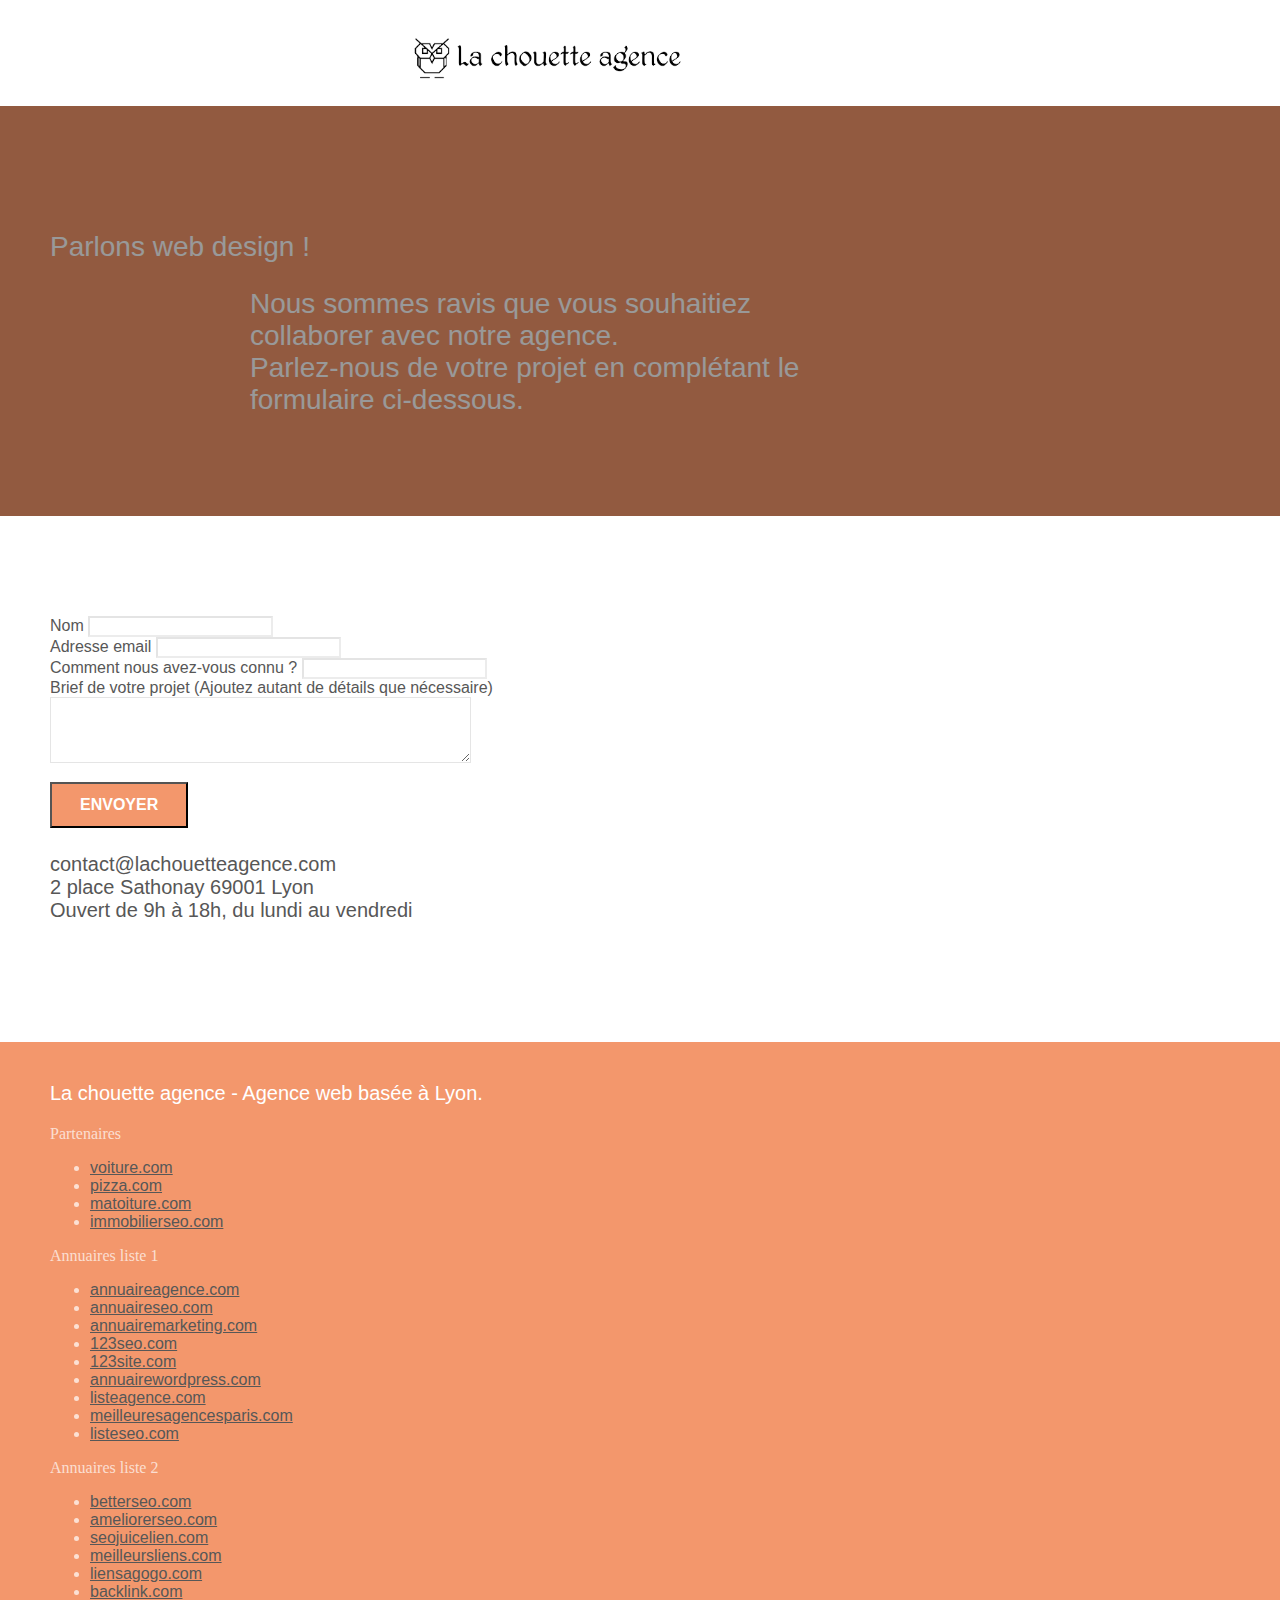
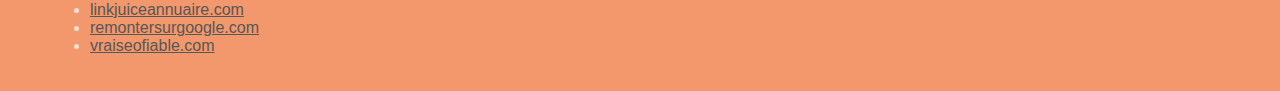
==== page2.html @ bd1cc75d "images portfolio adaptées responsive" ====
<!doctype html>
<html lang="fr">
<head>
    <meta charset="utf-8">
    <meta name="keywords" content="seo, google, site web, site internet, agence design paris, agence design">
    <meta name="description" content="La chouette agence est une agence de web design qui aide les entreprises à devenir attractives et visibles sur Internet">
    <meta name="viewport" content="width=device-width, initial-scale=1.0, viewport-fit=cover">
    <link rel="shortcut icon" type="image/png" href="favicon.jpg">
    
	<link rel="stylesheet" type="text/css" href="./css/bootstrap.min.css">
	<link rel="stylesheet" type="text/css" href="style.css">
	<link rel="stylesheet" type="text/css" href="./css/font-awesome.min.css">
	<link rel="stylesheet" type="text/css" href="./css/et-line.min.css">
	
    
	<script src="./js/jquery-2.1.0.min.js"></script>
	<script src="./js/bootstrap.min.js"></script>
	<script src="./js/blocs.min.js"></script>
	<script src="./js/jqBootstrapValidation.js"></script>
	<script src="./js/formHandler.js" async></script>
    <title>Contactez nous !</title>

    
<!-- Analytics -->
 
<!-- Analytics END -->
    
</head>
<body>

<!-- Header -->
<div class="bloc bgc-white l-bloc " id="bloc-0">
	<div class="container bloc-sm">
		<nav class="navbar-row">
			<div class="navbar-header">
				<a class="navbar-brand" href="index.html"><img src="img/la-chouette-agence.webp" alt="logo de l'agence representant une chouette dessinée de maniere minimaliste suivi du nom de l'agence" height="40" /></a>
			</div>
		</nav>
	</div>
</div>

<!-- Banière -->
<div class="bloc bg-dots-bg bg-repeat bgc-atomic-tangerine d-bloc bloc-bg-texture texture-paper" id="bloc-6">
	<div class="container bloc-lg">
		<div class="row">
			<div class="col-sm-12">
				<h1 class="text-center hero-bloc-text tc-white">
					Parlons web design !
				</h1>
				<p class="text-center mg-lg tc-white tight-width-whitespace">
					Nous sommes ravis que vous souhaitiez collaborer avec notre agence.<br>
					Parlez-nous de votre projet en complétant le formulaire ci-dessous.
				</p>
			</div>
		</div>
	</div>
</div>

<!-- Form -->
<div class="bloc bgc-white l-bloc" id="bloc-7">
	<div class="container bloc-lg">
		<div class="row">
			<div class="col-sm-6">
				<form novalidate success-msg="Your message has been sent." fail-msg="Sorry it seems that our mail server is not responding, Sorry for the inconvenience!">
					<div class="form-group">
						<label>
							Nom
						</label>
						<input id="name" class="form-control" required />
					</div>
					<div class="form-group">
						<label>
							Adresse email
						</label>
						<input id="email" class="form-control" type="email" required />
					</div>
					<div class="form-group">
						<label>
							Comment nous avez-vous connu ?
						</label>
						<input class="form-control" type="email" required id="input_504" />
					</div>
					<div class="form-group">
						<label>
							Brief de votre projet (Ajoutez autant de détails que nécessaire)<br>
						</label><textarea id="message" class="form-control" rows="4" cols="50" required></textarea>
					</div> 
					<button class="bloc-button btn btn-lg btn-block cta-hero btn-atomic-tangerine" type="submit">
						Envoyer
					</button>
				</form>
			</div>
			<div class="col-sm-6">
				<p>
					contact@lachouetteagence.com<br>2 place Sathonay 69001 Lyon<br>Ouvert de 9h à 18h, du lundi au vendredi<br>
				</p>
			</div>
		</div>
	</div>
</div>

<!-- Footer -->

<div class="bloc bgc-atomic-tangerine d-bloc" id="bloc-8">
	<div class="container bloc-sm">
		<div class="row">
			<div class="col-sm-12">
				<p class="text-center white">
					La chouette agence - Agence web basée à Lyon.<br>
				</p>
				<div class="row row-no-gutters social">
					<div class="col-sm-3">
						<div class="text-center">
							<a class="social" href="index.html"><span class="fa fa-twitter icon-md"></span></a>
						</div>
					</div>
					<div class="col-sm-3">
						<div class="text-center">
							<a class="social" href="index.html"><span class="fa fa-facebook icon-md"></span></a>
						</div>
					</div>
					<div class="col-sm-3">
						<div class="text-center">
							<a class="social" href="index.html"><span class="fa fa-dribbble icon-md"></span></a>
						</div>
					</div>
					<div class="col-sm-3">
						<div class="text-center">
							<a class="social" href="index.html"><span class="fa fa-instagram icon-md"></span></a>
						</div>
					</div>
					<div class="col-sm-3">
						<div class="text-center">
							<a class="social" href="index.html"><span class="fa fa-youtube icon-md"></span></a>
						</div>
					</div>
					<div class="col-sm-3">
						<div class="text-center">
							<a class="social" href="index.html"><span class="fa fa-linkedin icon-md"></span></a>
						</div>
					</div>
					<div class="col-sm-3">
						<div class="text-center">
							<a class="social" href="index.html"><span class="fa fa-pinterest icon-md"></span></a>
						</div>
					</div>
					<div class="col-sm-3">
						<div class="text-center">
							<a class="social" href="index.html"><span class="fa fa-reddit icon-md"></span></a>
						</div>
					</div>
				</div>
				<div class="row">
					<div class="col-sm-4">
						Partenaires
							<ul>
								<li><a href="voiture.com">voiture.com</a></li>
								<li><a href="pizza.com">pizza.com</a></li>
								<li><a href="matoiture.com">matoiture.com</a></li>
								<li><a href="immobilierseo.com">immobilierseo.com</a></li>
							</ul>		
					</div>
					<div class="col-sm-4">
						Annuaires liste 1
						<ul>
							<li><a href="annuaireagence.com">annuaireagence.com</a></li>
							<li><a href="annuaireseo.com">annuaireseo.com</a></li>
							<li><a href="annuairemarketing.com">annuairemarketing.com</a></li>
							<li><a href="123seoture.com">123seo.com</a></li>
							<li><a href="123site.com">123site.com</a></li>
							<li><a href="annuairewordpress.com">annuairewordpress.com</a></li>
							<li><a href="listeagence.com">listeagence.com</a></li>
							<li><a href="meilleuresagencesparis.com">meilleuresagencesparis.com</a></li>
							<li><a href="listeseo.com">listeseo.com</a></li>
						</ul>
					</div>
					<div class="col-sm-4">
						Annuaires liste 2
						<ul>
							<li><a href="betterseo.com">betterseo.com</a></li>
							<li><a href="ameliorerseo.com">ameliorerseo.com</a></li>
							<li><a href="seojuicelien.com">seojuicelien.com</a></li>
							<li><a href="meilleursliens.com">meilleursliens.com</a></li>
							<li><a href="liensagogo.com">liensagogo.com</a></li>
							<li><a href="backlink.com">backlink.com</a></li>
							<li><a href="linkjuiceannuaire.com">linkjuiceannuaire.com</a></li>
							<li><a href="remontersurgoogle.com">remontersurgoogle.com</a></li>
							<li><a href="vraiseofiable.com">vraiseofiable.com</a></li>
						</ul>
					</div>
				</div>
			</div>
		</div>
	</div>
</div>

</body>
</html>
---- style.css ----
body {
    margin: 0;
    padding: 0;
    background: #FFF;
    overflow-x: hidden;
    -webkit-font-smoothing: antialiased;
    -moz-osx-font-smoothing: grayscale;
}

a,
button {
    transition: all .3s ease-in-out;
    outline: none!important;
}

a:hover {
    text-decoration: none;
    cursor: pointer;
}

#page-loading-blocs-notifaction {
    position: fixed;
    top: 0;
    bottom: 0;
    width: 100%;
    z-index: 100000;
    background: #FFFFFF url("img/pageload-spinner.gif") no-repeat center center;
}

.bloc {
    width: 100%;
    clear: both;
    background: 50% 50% no-repeat;
    padding: 0 50px;
    -webkit-background-size: cover;
    -moz-background-size: cover;
    -o-background-size: cover;
    background-size: cover;
    position: relative;
}

.bloc .container {
    padding-left: 0;
    padding-right: 0;
}

.bloc-lg {
    padding: 100px 50px;
}

.bloc-md {
    padding: 50px;
}

.bloc-sm {
    padding: 20px 50px;
}

.bg-center,
.bg-l-edge,
.bg-r-edge,
.bg-t-edge,
.bg-b-edge,
.bg-tl-edge,
.bg-bl-edge,
.bg-tr-edge,
.bg-br-edge,
.bg-repeat {
    -webkit-background-size: auto!important;
    -moz-background-size: auto!important;
    -o-background-size: auto!important;
    background-size: auto!important;
}

.bg-repeat {
    background: repeat;
}

.bg-t-edge {
    background: top no-repeat;
}

.bloc-bg-texture::before {
    content: "";
    background-size: 2px 2px;
    position: absolute;
    top: 0;
    bottom: 0;
    left: 0;
    right: 0;
}

.texture-paper::before {
    background: black;
    opacity: 40%;
    background-size: 280px 280px;
}

.b-parallax {
    background-attachment: fixed;
}

.d-bloc {
    color: rgba(255, 255, 255, .7);
}

.d-bloc button:hover {
    color: rgba(255, 255, 255, .9);
}

.d-bloc .icon-round,
.d-bloc .icon-square,
.d-bloc .icon-rounded,
.d-bloc .icon-semi-rounded-a,
.d-bloc .icon-semi-rounded-b {
    border-color: rgba(255, 255, 255, .9);
}

.d-bloc .divider-h span {
    border-color: rgba(255, 255, 255, .2);
}

.d-bloc .a-btn,
.d-bloc .navbar a,
.d-bloc .navbar-brand,
.d-bloc a .icon-sm,
.d-bloc a .icon-md,
.d-bloc a .icon-lg,
.d-bloc a .icon-xl,
.d-bloc h1 a,
.d-bloc h2 a,
.d-bloc h3 a,
.d-bloc h4 a,
.d-bloc h5 a,
.d-bloc h6 a,
.d-bloc p a {
    color: rgba(255, 255, 255, .6);
}

.d-bloc .a-btn:hover,
.d-bloc .navbar a:hover,
.d-bloc .navbar-brand:hover,
.d-bloc a:hover .icon-sm,
.d-bloc a:hover .icon-md,
.d-bloc a:hover .icon-lg,
.d-bloc a:hover .icon-xl,
.d-bloc h1 a:hover,
.d-bloc h2 a:hover,
.d-bloc h3 a:hover,
.d-bloc h4 a:hover,
.d-bloc h5 a:hover,
.d-bloc h6 a:hover,
.d-bloc p a:hover {
    color: rgba(255, 255, 255, 1);
}

.d-bloc .navbar-toggle .icon-bar {
    background: rgba(255, 255, 255, 1);
}

.d-bloc .btn-wire,
.d-bloc .btn-wire:hover {
    color: rgba(255, 255, 255, 1);
    border-color: rgba(255, 255, 255, 1);
}

.d-bloc .panel {
    color: rgba(0, 0, 0, .5);
}

.d-bloc .panel button:hover {
    color: rgba(0, 0, 0, .7);
}

.d-bloc .panel icon {
    border-color: rgba(0, 0, 0, .7);
}

.d-bloc .panel .divider-h span {
    border-color: rgba(0, 0, 0, .1);
}

.d-bloc .panel .a-btn {
    color: rgba(0, 0, 0, .6);
}

.d-bloc .panel .a-btn:hover {
    color: rgba(0, 0, 0, 1);
}

.d-bloc .panel .btn-wire,
.d-bloc .panel .btn-wire:hover {
    color: rgba(0, 0, 0, .7);
    border-color: rgba(0, 0, 0, .3);
}

.d-bloc .panel,
.l-bloc {
    color: rgba(0, 0, 0, .5);
}

.d-bloc .panel button:hover,
.l-bloc button:hover {
    color: rgba(0, 0, 0, .7);
}

.l-bloc .icon-round,
.l-bloc .icon-square,
.l-bloc .icon-rounded,
.l-bloc .icon-semi-rounded-a,
.l-bloc .icon-semi-rounded-b {
    border-color: rgba(0, 0, 0, .7);
}

.d-bloc .panel .divider-h span,
.l-bloc .divider-h span {
    border-color: rgba(0, 0, 0, .1);
}

.d-bloc .panel .a-btn,
.l-bloc .a-btn,
.l-bloc .navbar a,
.l-bloc .navbar-brand,
.l-bloc a .icon-sm,
.l-bloc a .icon-md,
.l-bloc a .icon-lg,
.l-bloc a .icon-xl,
.l-bloc h1 a,
.l-bloc h2 a,
.l-bloc h3 a,
.l-bloc h4 a,
.l-bloc h5 a,
.l-bloc h6 a,
.l-bloc p a {
    color: rgba(0, 0, 0, .6);
}

.d-bloc .panel .a-btn:hover,
.l-bloc .a-btn:hover,
.l-bloc .navbar a:hover,
.l-bloc .navbar-brand:hover,
.l-bloc a:hover .icon-sm,
.l-bloc a:hover .icon-md,
.l-bloc a:hover .icon-lg,
.l-bloc a:hover .icon-xl,
.l-bloc h1 a:hover,
.l-bloc h2 a:hover,
.l-bloc h3 a:hover,
.l-bloc h4 a:hover,
.l-bloc h5 a:hover,
.l-bloc h6 a:hover,
.l-bloc p a:hover {
    color: rgba(0, 0, 0, 1);
}

.l-bloc .navbar-toggle .icon-bar {
    color: rgba(0, 0, 0, .6);
}

.d-bloc .panel .btn-wire,
.d-bloc .panel .btn-wire:hover,
.l-bloc .btn-wire,
.l-bloc .btn-wire:hover {
    color: rgba(0, 0, 0, .7);
    border-color: rgba(0, 0, 0, .3);
}

.voffset {
    margin-top: 30px;
}

.voffset-lg {
    margin: 40px 20px 20px 20px;
    
}

.row-no-gutters {
    margin-right: 0;
    margin-left: 0;
}

.row.row-no-gutters > [class^="col-"],
.row.row-no-gutters > [class*=" col-"] {
    padding-right: 0;
    padding-left: 0;
}

#bloc-1-hero h1 {
    font-size: 32px;
}

.navbar {
    margin-bottom: 0;
    z-index: 1;
}

.navbar-brand {
    display: flex;
    justify-content: space-around;
    height: auto;
    padding: 3px 15px;
    font-size: 25px;
    font-weight: normal;
    font-weight: 600;
    line-height: 44px;
}
.navbar-brand img {
    height: 50px;
    max-height: 500px;
    margin: 10px 5px 0 0;
    display: inline;
    transition: all 0.2s ease-in-out;
}
.navbar-brand img:hover {
    transform: scale(1.01);
}
.navbar-brand img[src$=svg] {
    min-width: 100px;
}

.nav-center .navbar-brand img {
    margin: 0;
}

.navbar .nav {
    padding-top: 2px;
    margin-right: -16px;
    float: right;
    z-index: 1;
}

.nav > li {
    float: left;
    margin-top: 4px;
    font-size: 16px;
}

.navbar-nav .open .dropdown-menu > li > a {
    text-align: inherit;
}

.nav > li a:hover,
.nav > li a:focus {
    background: transparent;
}

.navbar-toggle {
    margin: 10px 10px 0 0;
    border: 0px;
}

.navbar-toggle:hover {
    background: transparent!important;
}

.navbar-toggle .icon-bar {
    background-color: rgba(0, 0, 0, .5);
    width: 26px;
}

.nav-invert .navbar .nav {
    float: left;
}

.nav-invert .navbar-header,
.nav-invert .navbar-brand {
    float: right;
    position: relative;
    z-index: 2;
}

@media (min-width: 768px) {
    .site-navigation {
        position: absolute;
        top: 50%;
        right: 20px;
        transform: translate(0, -50%);
        -webkit-transform: translateY(-50%);
    }
    .nav > li .dropdown-menu a,
    .nav > li .dropdown-menu a:hover {
        color: #484848;
    }
    .nav-invert .site-navigation {
        left: 0;
        right: 0;
    }
    .nav-center {
        text-align: center;
    }
    .nav-center .navbar-header {
        width: 100%;
    }
    .nav-center .navbar-header,
    .nav-center .navbar-brand,
    .nav-center .nav > li {
        float: none;
        display: inline-block;
    }
    .nav-center .site-navigation {
        position: relative;
        width: 100%;
        right: 0;
        margin-right: 0px;
        margin-top: 20px;
    }
    .nav-center.mini-nav .navbar-toggle {
        float: none;
        margin: 10px auto 0;
    }
}

.nav > li > .dropdown a {
    background: none!important;
    display: block;
    padding: 14px 15px;
}

nav .caret {
    margin: 0 5px;
}

.dropdown-menu .dropdown-menu {
    top: -8px;
    left: 100%;
}

.dropdown-menu .dropmenu-flow-right {
    top: 100%;
    left: 0;
    margin-left: -1px;
    border-top-left-radius: 0;
    border-top-right-radius: 0;
}

.dropdown-menu .dropdown span {
    border: 4px solid black;
    border-top-color: transparent;
    border-right-color: transparent;
    border-bottom-color: transparent;
    margin: 6px -5px 0 0!important;
    float: right;
}

.mg-md {
    margin-top: 10px;
    margin-bottom: 20px;
}

.mg-lg {
    margin-top: 10px;
    margin-bottom: 40px;
}

.btn {
    margin: 0 5px 5px 0;
    
}

.btn.pull-right {
    margin: 0 0 5px 5px;
}

.btn-d,
.btn-d:hover,
.btn-d:focus {
    color: #FFF;
    background: rgba(0, 0, 0, .3);
}

button {
    outline: none!important;
}

.btn-rd {
    border-radius: 40px;
}

.btn-clean {
    border: 1px solid rgba(0, 0, 0, .08);
    border-bottom-color: rgba(0, 0, 0, .1);
    text-shadow: 0 1px 0 rgba(0, 0, 1, .1);
    box-shadow: 0 1px 3px rgba(0, 0, 1, .25), inset 0 1px 0 0 rgba(255, 255, 255, .15);
}

.icon-md {
    font-size: 30px!important;
}

.icon-lg {
    font-size: 60px!important;
}

.sm-shadow {
    text-shadow: 0 1px 2px rgba(0, 0, 0, .3);
}

.panel-sq,
.panel-sq .panel-heading,
.panel-sq .panel-footer {
    border-radius: 0;
}

.panel-rd {
    border-radius: 30px;
}

.panel-rd .panel-heading {
    border-radius: 29px 29px 0 0;
}

.panel-rd .panel-footer {
    border-radius: 0 0 29px 29px;
}

.form-control {
    border-color: rgba(0, 0, 0, .1);
    box-shadow: none;
}

.scrollToTop {
    width: 40px;
    height: 40px;
    position: fixed;
    bottom: 20px;
    right: 20px;
    opacity: 0;
    z-index: 500;
    transition: all .3s ease-in-out;
}

.scrollToTop span {
    margin-top: 6px;
}

.showScrollTop {
    font-size: 14px;
    opacity: 1;
}

a[data-lightbox] {
    position: relative;
    display: block;
    text-align: center;
}

a[data-lightbox]:hover::before {
    content: "+";
    font-family: "HelveticaNeue-Light", "Helvetica Neue Light", "Helvetica Neue", Helvetica, Arial;
    font-size: 32px;
    width: 50px;
    height: 50px;
    margin-left: -25px;
    border-radius: 50%;
    background: rgba(0, 0, 0, .6);
    color: #FFF;
    font-weight: 100;
    z-index: 1;
    position: absolute;
    top: 50%;
    transform: translateY(-50%);
    -webkit-transform: translateY(-50%);
}

a[data-lightbox]:hover img {
    opacity: 0.6;
    -webkit-animation-fill-mode: none;
    animation-fill-mode: none;
}

#lightbox-modal {
    display: flex;
    align-items: center;
}

#lightbox-modal .modal-dialog {
    width: 90%;
    max-width: 900px;
    margin: 0 auto 0;
}

#lightbox-modal .modal-dialog img {
    max-height: 90vh;
    margin: 0 auto;
}

.lightbox-caption {
    padding: 20px;
    color: #FFF;
    background: rgba(0, 0, 0, .5);
    position: absolute;
    left: 15px;
    right: 15px;
    bottom: 5px;
}

.close-lightbox {
    color: #FFF;
    font-size: 30px;
    position: absolute;
    top: 20px;
    right: 20px;
    z-index: 20;
    background: rgba(0, 0, 0, .5);
    border: none;
    line-height: 30px;
    padding: 0 9px 5px;
    opacity: 0.3;
}

.close-lightbox:hover,
.next-lightbox:hover,
.prev-lightbox:hover {
    opacity: 1.0;
    color: #FFF;
}

.next-lightbox,
.prev-lightbox {
    font-size: 20px;
    color: rgba(255, 255, 255, .9);
    background: rgba(0, 0, 0, .5);
    transition: all .2s ease-in-out;
    position: absolute;
    top: 45%;
    z-index: 1;
    opacity: 0.4;
}

.next-lightbox {
    padding: 6px 8px 1px 13px;
    right: 25px;
}

.prev-lightbox {
    padding: 6px 13px 1px 10px;
    left: 25px;
}

.snapshot-lb .modal-body {
    padding-bottom: 45px;
}

.snapshot-lb .lightbox-caption {
    padding: 0;
    color: rgba(0, 0, 0, .5);
    background: none;
}

h1,
h2,
h3,
h4,
h5,
h6,
p,
label,
.btn,
a {
    font-family: "helvetica";
    font-weight: 400;
    color: #575757!important;
}

.container {
    max-width: 1000px;
}

.hero-bloc-text {
    font-size: 38px;
}

.hero-bloc-text-sub {
    font-size: 36px;
}

.statement-bloc-text {
    line-height: 26px;
    font-style: italic;
    font-size: 20px;
    text-align: center;
    font-weight: lighter;
    max-width: 520px;
    margin: auto auto auto auto;
}

p {
    font-size: 20px;
}

.tight-width-whitespace {
    max-width: 600px;
    margin: auto auto auto auto;
}

.h1 {
    font-size: 20px;
    font-family: "Open Sans";
}

.cta-hero {
    margin-top: 22px;
    color: #FFFFFF!important;
    text-transform: uppercase;
    padding: 12px 28px 12px 28px;
    font-size: 16px;
    font-weight: 700;
}

.social {
    display: flex;
    justify-content: space-between;
    max-width: 400px;
    margin: auto auto auto auto;
}

h2 {
    font-size: 22px;
    line-height: 1.4em;
}

h3 {
    font-size: 15px;
    text-transform: uppercase;
    font-weight: 700;
    color: #333333!important;
}

.med-width-whitespace {
    max-width: 800px;
    margin: auto auto auto auto;
    box-shadow: 0px 0px 0px #000000;
}

h1 {
    color: #333333!important;
}

h4 {
    color: #333333!important;
}

.icons {
    margin-bottom: 14px;
    margin-top: 24px;
}

.white {
    color: #FFFFFF!important;
}

.portfolio-thumb {
    margin-bottom: 24px;
}

.portfolio-row {
    margin-bottom: 44px;
    margin-top: 50px;
}

.avatar {
    box-shadow: 0px 4px 9px rgba(0, 0, 0, 0.3);
}

.black-background {
    background-color: rgba(165, 147, 99, 0.7);
    padding: 40px 40px 40px 40px;
}

.bold-link {
    font-weight: 900;
    text-decoration: underline!important;
}

.bgc-white {
    background-color: #FFFFFF;
}

.bgc-dark-slate-blue {
    background-color: #364577;
}

.bgc-atomic-tangerine {
    background-color: #F3976C;
}

.tc-white {
    color: white!important;
    font-size: 28px;
    margin-top: 25px;
}
.tc-black {
    color: black!important;
    font-size: 28px;
    margin-top: 25px;
}

.btn-atomic-tangerine {
    
    justify-content: space-around;
    margin-top: 15px;
    background: #F3976C;  
}
.btn-atomic-tangerine:hover { 
    background: linear-gradient(to left top, #f07339, #c27956, #ffd16e)!important; 
}
.ltc-white {
    color: #FFFFFF!important;
}
.ltc-white:hover {
    color: #cccccc!important;
}

.ltc-atomic-tangerine {
    color: #F3976C!important;
}

.ltc-atomic-tangerine:hover {
    color: #c27956!important;
}

.icon-dark-slate-blue {
    color: #364577!important;
    border-color: #364577!important;
}

.bg-h2-bg {
    background: rgb(255, 249, 245);
}

.bg-banniere {
    margin-top: 15px;
    background-image: url("img/la-chouette-agence-banniere.webp");
}

.bg-presentation {
    background-image: url("img/image-de-presentation.webp");
}

@media (max-width: 1024px) {
    .bloc {
        padding-left: 20px;
        padding-right: 20px;
    }
    .bloc.full-width-bloc,
    .bloc-tile-2.full-width-bloc .container,
    .bloc-tile-3.full-width-bloc .container,
    .bloc-tile-4.full-width-bloc .container {
        padding-left: 0;
        padding-right: 0;
    }
}

@media (max-width: 992px) and (min-width: 768px) {
    .navbar .nav {
        max-width: 80%
    }
    .nav-center.navbar .nav {
        max-width: 100%
    }
}

@media only screen and (min-width: 768px) and (max-width: 1024px) and (orientation: landscape) {
    .b-parallax {
        background-attachment: scroll;
    }
}

@media only screen and (min-width: 1024px) and (max-width: 1366px) and (-webkit-min-device-pixel-ratio: 1.5) {
    .b-parallax {
        background-attachment: scroll;
    }
}

@media (max-width: 991px) {
    .container {
        width: 100%;
    }
    .b-parallax {
        background-attachment: scroll;
    }
    .page-container,
    #hero-bloc {
        overflow-x: hidden;
        position: relative;
    }
    
    .bloc-group,
    .bloc-group .bloc {
        display: block;
        width: 100%;
    }
    .bloc-fill-screen .fill-bloc-top-edge,
    .bloc-fill-screen .fill-bloc-bottom-edge {
        padding: 0 20px;
    }
}

@media (max-width: 767px) {
    .page-container {
        overflow-x: hidden;
        position: relative;
    }
    h1,
    h2,
    h3,
    h4,
    h5,
    h6,
    p,
    #disqus_thread {
        padding-left: 10px!important;
        padding-right: 10px!important;
    }
    .b-parallax {
        background-attachment: scroll;
    }
    .navbar .nav {
        padding-top: 0;
        border-top: 1px solid rgba(0, 0, 0, .2);
        float: none!important;
    }
    .navbar.row {
        margin-left: 0;
        margin-right: 0;
    }
    .site-navigation {
        position: inherit;
        transform: none;
        -webkit-transform: none;
        -ms-transform: none;
    }
    .nav > li {
        margin-top: 0;
        border-bottom: 1px solid rgba(0, 0, 0, .1);
        background: rgba(0, 0, 0, .05);
        text-align: left;
        padding-left: 15px;
        width: 100%;
    }
    .nav > li:hover {
        background: rgba(0, 0, 0, .08);
    }
    .dropdown .dropdown a .caret {
        float: none;
        margin: 5px 0 0 10px!important;
        border: 4px solid black;
        border-bottom-color: transparent;
        border-right-color: transparent;
        border-left-color: transparent;
    }
    #hero-bloc .navbar .nav {
        background: rgba(0, 0, 0, .8);
    }
    #hero-bloc .navbar .nav a {
        color: rgba(255, 255, 255, .6);
    }
    .hero {
        padding: 50px 0;
    }
    .hero-nav {
        left: -1px;
        right: -1px;
    }
    .navbar-collapse {
        padding: 0;
        overflow-x: hidden;
        -webkit-box-shadow: none;
        box-shadow: none;
    }
    .navbar-brand img {
        max-height: 40px;
        width: auto;
    }
    .nav-invert .navbar-header {
        float: none;
        width: 100%;
    }
    .nav-invert .navbar-toggle {
        float: left;
        margin-left: 10px;
    }
    .bloc {
        padding-left: 0;
        padding-right: 0;
    }
    .bloc-xxl,
    .bloc-xl,
    .bloc-lg {
        padding: 40px 0;
    }
    .bloc-sm,
    .bloc-md {
        padding-left: 0;
        padding-right: 0;
    }
    .bloc-tile-2 .container,
    .bloc-tile-3 .container,
    .bloc-tile-4 .container,
    .bloc-fill-screen .fill-bloc-top-edge,
    .bloc-fill-screen .fill-bloc-bottom-edge {
        padding-left: 0;
        padding-right: 0;
    }
    .a-block {
        padding: 0 10px;
    }
    .btn-dwn {
        display: none;
    }
    .voffset {
        margin-top: 5px;
    }
    .voffset-md {
        margin-top: 20px;
    }
    .voffset-lg {
        margin-top: 30px;
    }
    form {
        padding: 5px;
    }
    .close-lightbox {
        display: inline-block;
    }
    .blocsapp-device-iphone5 {
        background-size: 216px 425px;
        padding-top: 60px;
        width: 216px;
        height: 425px;
    }
    .blocsapp-device-iphone5 img {
        width: 180px;
        height: 320px;
    }
}

@media (max-width: 400px) {
    .bloc {
        padding-left: 0;
        padding-right: 0;
    }
}

@media (max-width: 767px) {
    .bloc-mob-center-text {
        text-align: center;
    }
}
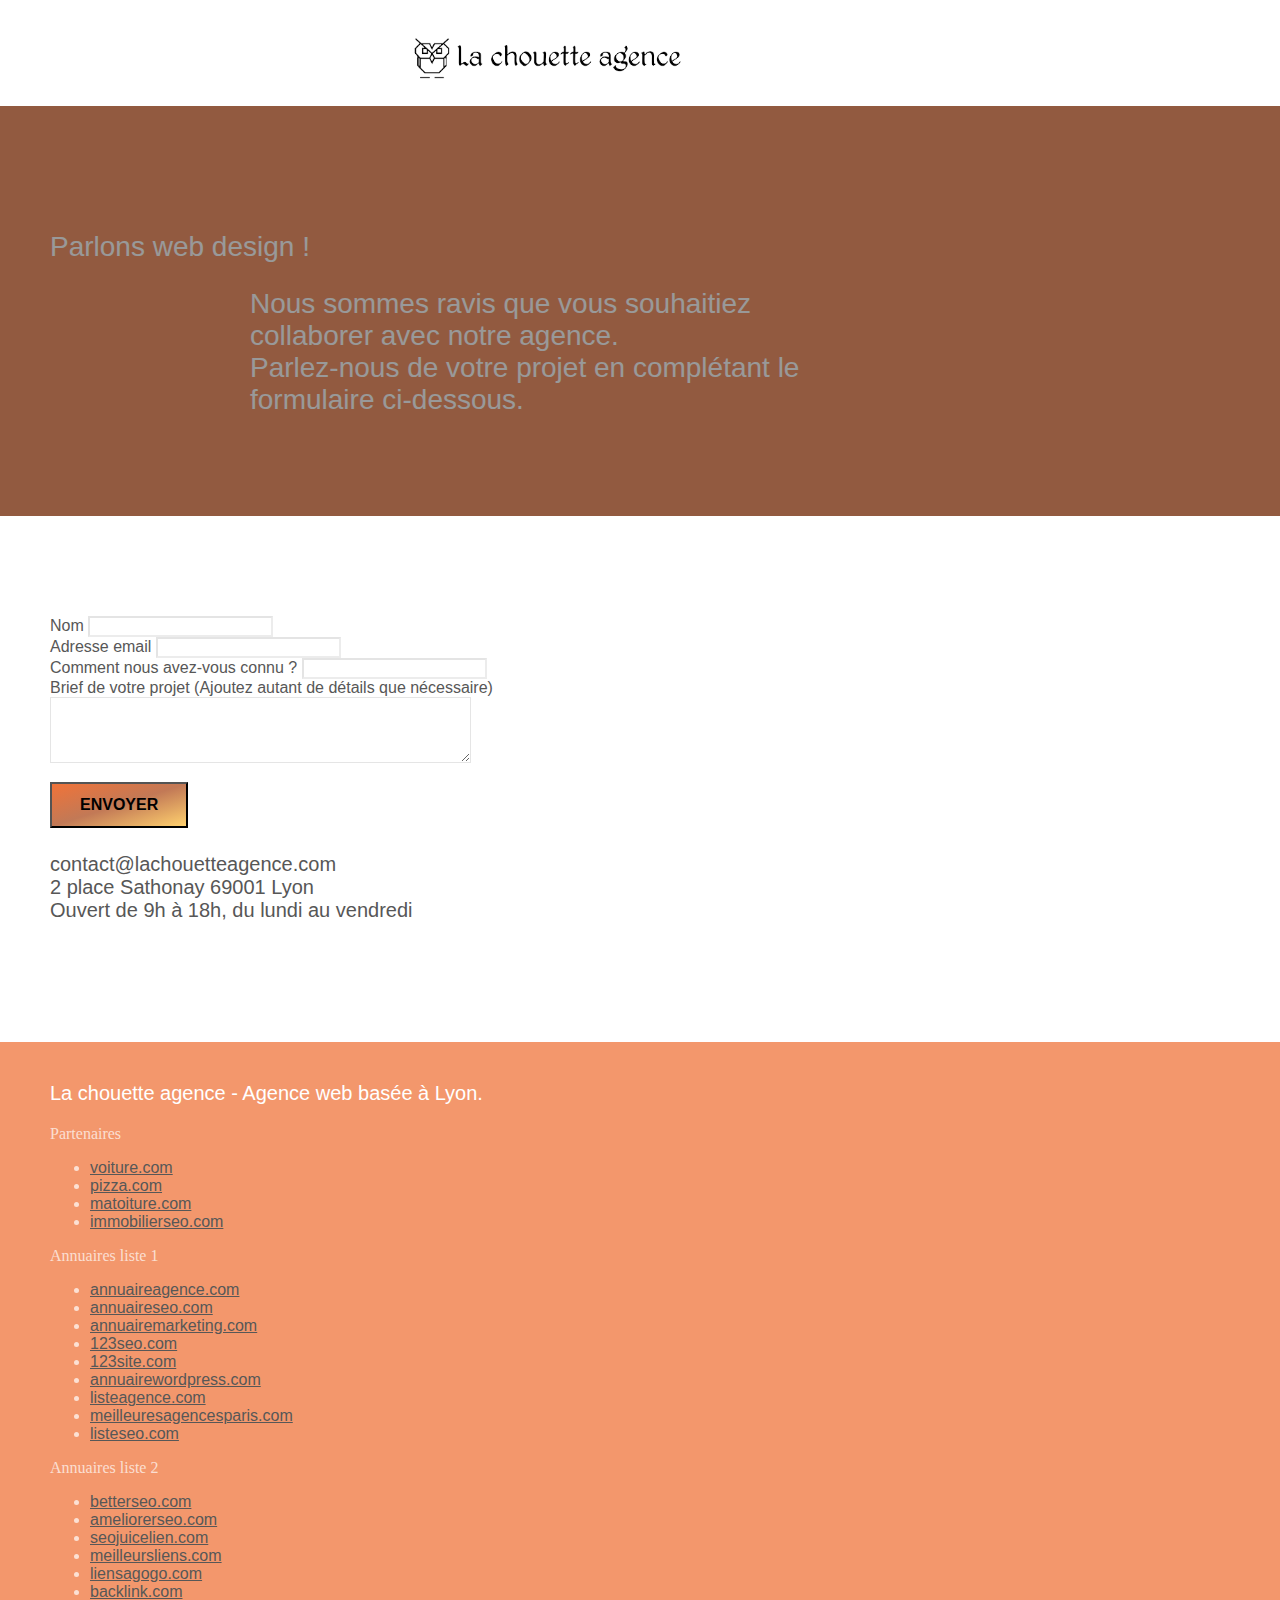
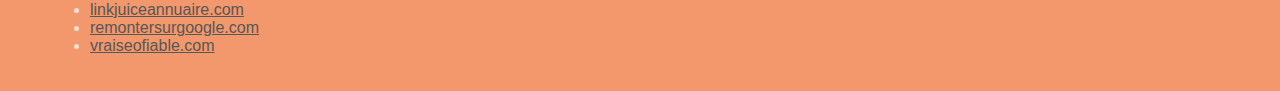
==== commit 1ba08b78: "delet javascript" ====
--- a/page2.html
+++ b/page2.html
@@ -12,18 +12,18 @@
 	<link rel="stylesheet" type="text/css" href="./css/font-awesome.min.css">
 	<link rel="stylesheet" type="text/css" href="./css/et-line.min.css">
 	
-    
-	<script src="./js/jquery-2.1.0.min.js"></script>
-	<script src="./js/bootstrap.min.js"></script>
-	<script src="./js/blocs.min.js"></script>
-	<script src="./js/jqBootstrapValidation.js"></script>
 	<script src="./js/formHandler.js" async></script>
     <title>Contactez nous !</title>
 
-    
-<!-- Analytics -->
- 
-<!-- Analytics END -->
+<!-- Global site tag (gtag.js) - Google Analytics -->
+<script async src="https://www.googletagmanager.com/gtag/js?id=G-0TVZT63EPT"></script>
+<script>
+	window.dataLayer = window.dataLayer || [];
+	function gtag(){dataLayer.push(arguments);}
+	gtag('js', new Date());
+
+	gtag('config', 'G-0TVZT63EPT');
+</script>
     
 </head>
 <body>
--- a/style.css
+++ b/style.css
@@ -700,7 +700,7 @@
 
 .cta-hero {
     margin-top: 22px;
-    color: #FFFFFF!important;
+    color: #000000!important;
     text-transform: uppercase;
     padding: 12px 28px 12px 28px;
     font-size: 16px;
@@ -796,13 +796,22 @@
 }
 
 .btn-atomic-tangerine {
-    
-    justify-content: space-around;
     margin-top: 15px;
-    background: #F3976C;  
+    background: linear-gradient(to left top, #ffd16e, #c27956, #f07339)!important;  
 }
 .btn-atomic-tangerine:hover { 
     background: linear-gradient(to left top, #f07339, #c27956, #ffd16e)!important; 
+}
+.btn-atomic-tangerine-2 {
+    
+    margin-top: 30px;
+    background: linear-gradient(to left top, #ffd16e, #c27956, #f07339)!important;  
+}
+@media (min-width:768px) {
+    .btn-atomic-tangerine-2 {
+        visibility: hidden;
+    }
+
 }
 .ltc-white {
     color: #FFFFFF!important;
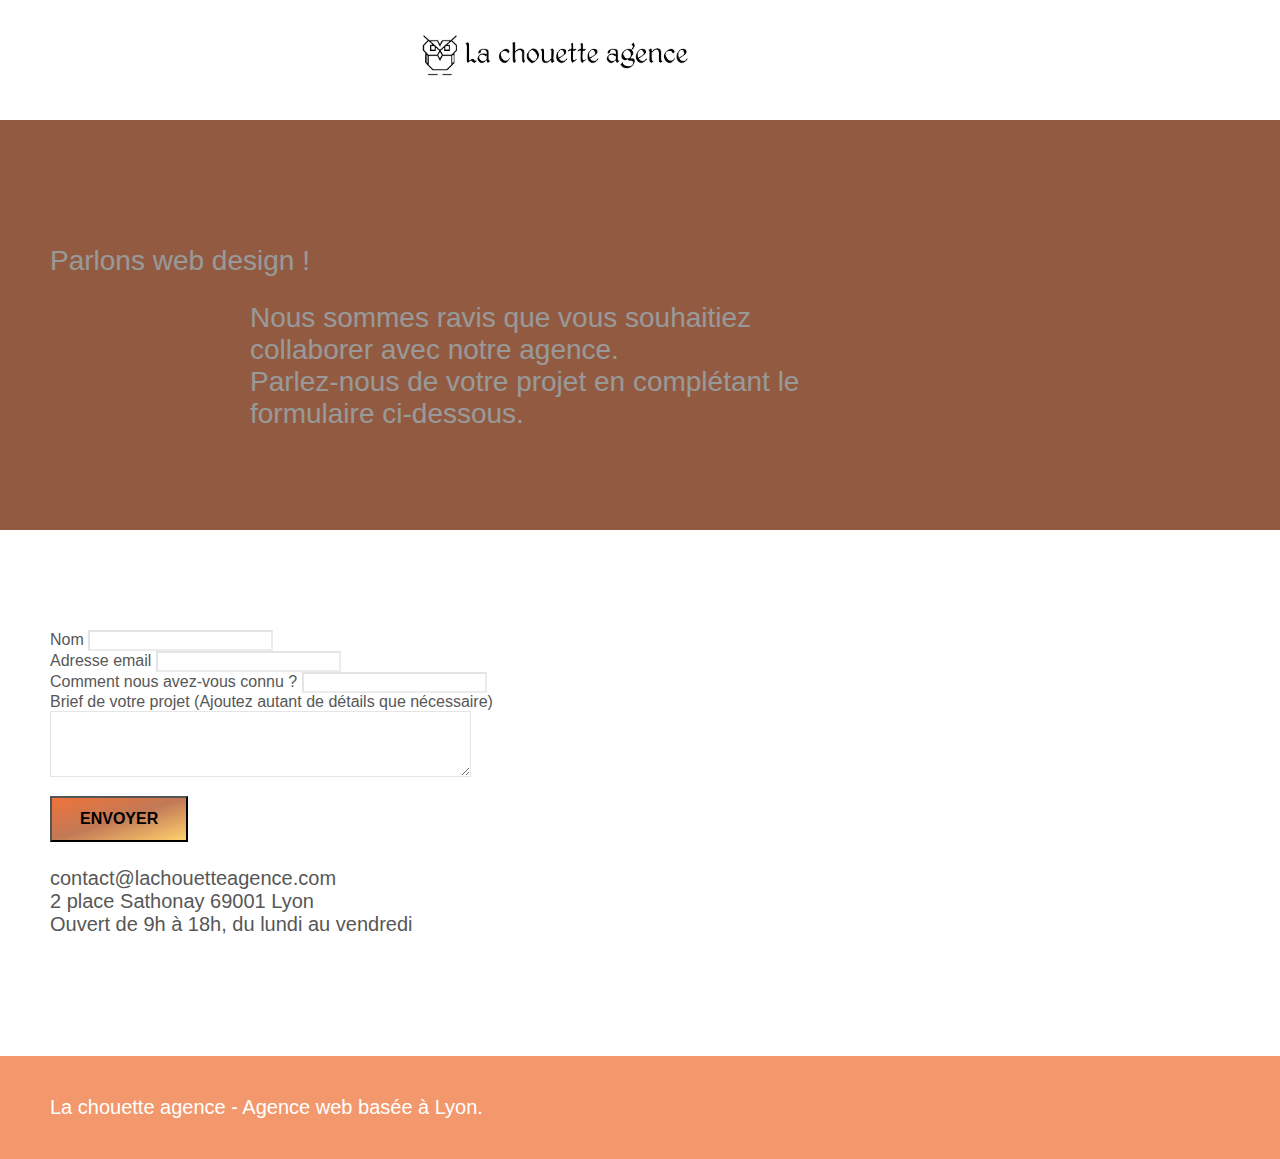
==== commit f27dfcfb: "index final v1" ====
--- a/page2.html
+++ b/page2.html
@@ -101,7 +101,7 @@
 
 <!-- Footer -->
 
-<div class="bloc bgc-atomic-tangerine d-bloc" id="bloc-8">
+<div class="bloc bgc-atomic-tangerine d-bloc">
 	<div class="container bloc-sm">
 		<div class="row">
 			<div class="col-sm-12">
@@ -111,84 +111,37 @@
 				<div class="row row-no-gutters social">
 					<div class="col-sm-3">
 						<div class="text-center">
-							<a class="social" href="index.html"><span class="fa fa-twitter icon-md"></span></a>
+							<a class="social" href="index.html" aria-label="Rejoignez-nous sur Twitter"><span class="fa fa-twitter icon-md"></span></a>
 						</div>
 					</div>
 					<div class="col-sm-3">
 						<div class="text-center">
-							<a class="social" href="index.html"><span class="fa fa-facebook icon-md"></span></a>
+							<a class="social" href="index.html" aria-label="Rejoignez-nous sur Facebook"><span class="fa fa-facebook icon-md"></span></a>
 						</div>
 					</div>
 					<div class="col-sm-3">
 						<div class="text-center">
-							<a class="social" href="index.html"><span class="fa fa-dribbble icon-md"></span></a>
+							<a class="social" href="index.html" aria-label="Rejoignez-nous sur Dribble"><span class="fa fa-dribbble icon-md"></span></a>
 						</div>
 					</div>
 					<div class="col-sm-3">
 						<div class="text-center">
-							<a class="social" href="index.html"><span class="fa fa-instagram icon-md"></span></a>
+							<a class="social" href="index.html" aria-label="Rejoignez-nous sur Instagram"><span class="fa fa-instagram icon-md"></span></a>
 						</div>
 					</div>
 					<div class="col-sm-3">
 						<div class="text-center">
-							<a class="social" href="index.html"><span class="fa fa-youtube icon-md"></span></a>
+							<a class="social" href="index.html" aria-label="Rejoignez-nous sur Youtube"><span class="fa fa-youtube icon-md"></span></a>
 						</div>
 					</div>
 					<div class="col-sm-3">
 						<div class="text-center">
-							<a class="social" href="index.html"><span class="fa fa-linkedin icon-md"></span></a>
+							<a class="social" href="index.html" aria-label="Rejoignez-nous sur LinkedIn"><span class="fa fa-linkedin icon-md"></span></a>
 						</div>
 					</div>
-					<div class="col-sm-3">
-						<div class="text-center">
-							<a class="social" href="index.html"><span class="fa fa-pinterest icon-md"></span></a>
-						</div>
-					</div>
-					<div class="col-sm-3">
-						<div class="text-center">
-							<a class="social" href="index.html"><span class="fa fa-reddit icon-md"></span></a>
-						</div>
-					</div>
+				
 				</div>
-				<div class="row">
-					<div class="col-sm-4">
-						Partenaires
-							<ul>
-								<li><a href="voiture.com">voiture.com</a></li>
-								<li><a href="pizza.com">pizza.com</a></li>
-								<li><a href="matoiture.com">matoiture.com</a></li>
-								<li><a href="immobilierseo.com">immobilierseo.com</a></li>
-							</ul>		
-					</div>
-					<div class="col-sm-4">
-						Annuaires liste 1
-						<ul>
-							<li><a href="annuaireagence.com">annuaireagence.com</a></li>
-							<li><a href="annuaireseo.com">annuaireseo.com</a></li>
-							<li><a href="annuairemarketing.com">annuairemarketing.com</a></li>
-							<li><a href="123seoture.com">123seo.com</a></li>
-							<li><a href="123site.com">123site.com</a></li>
-							<li><a href="annuairewordpress.com">annuairewordpress.com</a></li>
-							<li><a href="listeagence.com">listeagence.com</a></li>
-							<li><a href="meilleuresagencesparis.com">meilleuresagencesparis.com</a></li>
-							<li><a href="listeseo.com">listeseo.com</a></li>
-						</ul>
-					</div>
-					<div class="col-sm-4">
-						Annuaires liste 2
-						<ul>
-							<li><a href="betterseo.com">betterseo.com</a></li>
-							<li><a href="ameliorerseo.com">ameliorerseo.com</a></li>
-							<li><a href="seojuicelien.com">seojuicelien.com</a></li>
-							<li><a href="meilleursliens.com">meilleursliens.com</a></li>
-							<li><a href="liensagogo.com">liensagogo.com</a></li>
-							<li><a href="backlink.com">backlink.com</a></li>
-							<li><a href="linkjuiceannuaire.com">linkjuiceannuaire.com</a></li>
-							<li><a href="remontersurgoogle.com">remontersurgoogle.com</a></li>
-							<li><a href="vraiseofiable.com">vraiseofiable.com</a></li>
-						</ul>
-					</div>
-				</div>
+				
 			</div>
 		</div>
 	</div>
--- a/style.css
+++ b/style.css
@@ -37,6 +37,7 @@
     -o-background-size: cover;
     background-size: cover;
     position: relative;
+
 }
 
 .bloc .container {
@@ -120,22 +121,7 @@
     border-color: rgba(255, 255, 255, .2);
 }
 
-.d-bloc .a-btn,
-.d-bloc .navbar a,
-.d-bloc .navbar-brand,
-.d-bloc a .icon-sm,
-.d-bloc a .icon-md,
-.d-bloc a .icon-lg,
-.d-bloc a .icon-xl,
-.d-bloc h1 a,
-.d-bloc h2 a,
-.d-bloc h3 a,
-.d-bloc h4 a,
-.d-bloc h5 a,
-.d-bloc h6 a,
-.d-bloc p a {
-    color: rgba(255, 255, 255, .6);
-}
+
 
 .d-bloc .a-btn:hover,
 .d-bloc .navbar a:hover,
@@ -298,7 +284,7 @@
     display: flex;
     justify-content: space-around;
     height: auto;
-    padding: 3px 15px;
+    padding: 0px 0px 20px 15px;
     font-size: 25px;
     font-weight: normal;
     font-weight: 600;
@@ -746,7 +732,7 @@
 }
 
 .white {
-    color: #FFFFFF!important;
+    color: rgb(255, 255, 255)!important;
 }
 
 .portfolio-thumb {
@@ -764,7 +750,7 @@
 
 .black-background {
     background-color: rgba(165, 147, 99, 0.7);
-    padding: 40px 40px 40px 40px;
+    padding: 30px 40px 70px 40px;
 }
 
 .bold-link {
@@ -785,7 +771,7 @@
 }
 
 .tc-white {
-    color: white!important;
+    color: rgb(255, 255, 255)!important;
     font-size: 28px;
     margin-top: 25px;
 }
@@ -838,18 +824,23 @@
 }
 
 .bg-banniere {
-    margin-top: 15px;
+    margin-bottom: -70px;
     background-image: url("img/la-chouette-agence-banniere.webp");
 }
-
+@media (max-width:768px) {
+    .bg-banniere {
+        margin-bottom: 0px;
+
+    }
+
+}
 .bg-presentation {
     background-image: url("img/image-de-presentation.webp");
 }
 
 @media (max-width: 1024px) {
     .bloc {
-        padding-left: 20px;
-        padding-right: 20px;
+        padding: 0px 20px 0px 20px;
     }
     .bloc.full-width-bloc,
     .bloc-tile-2.full-width-bloc .container,
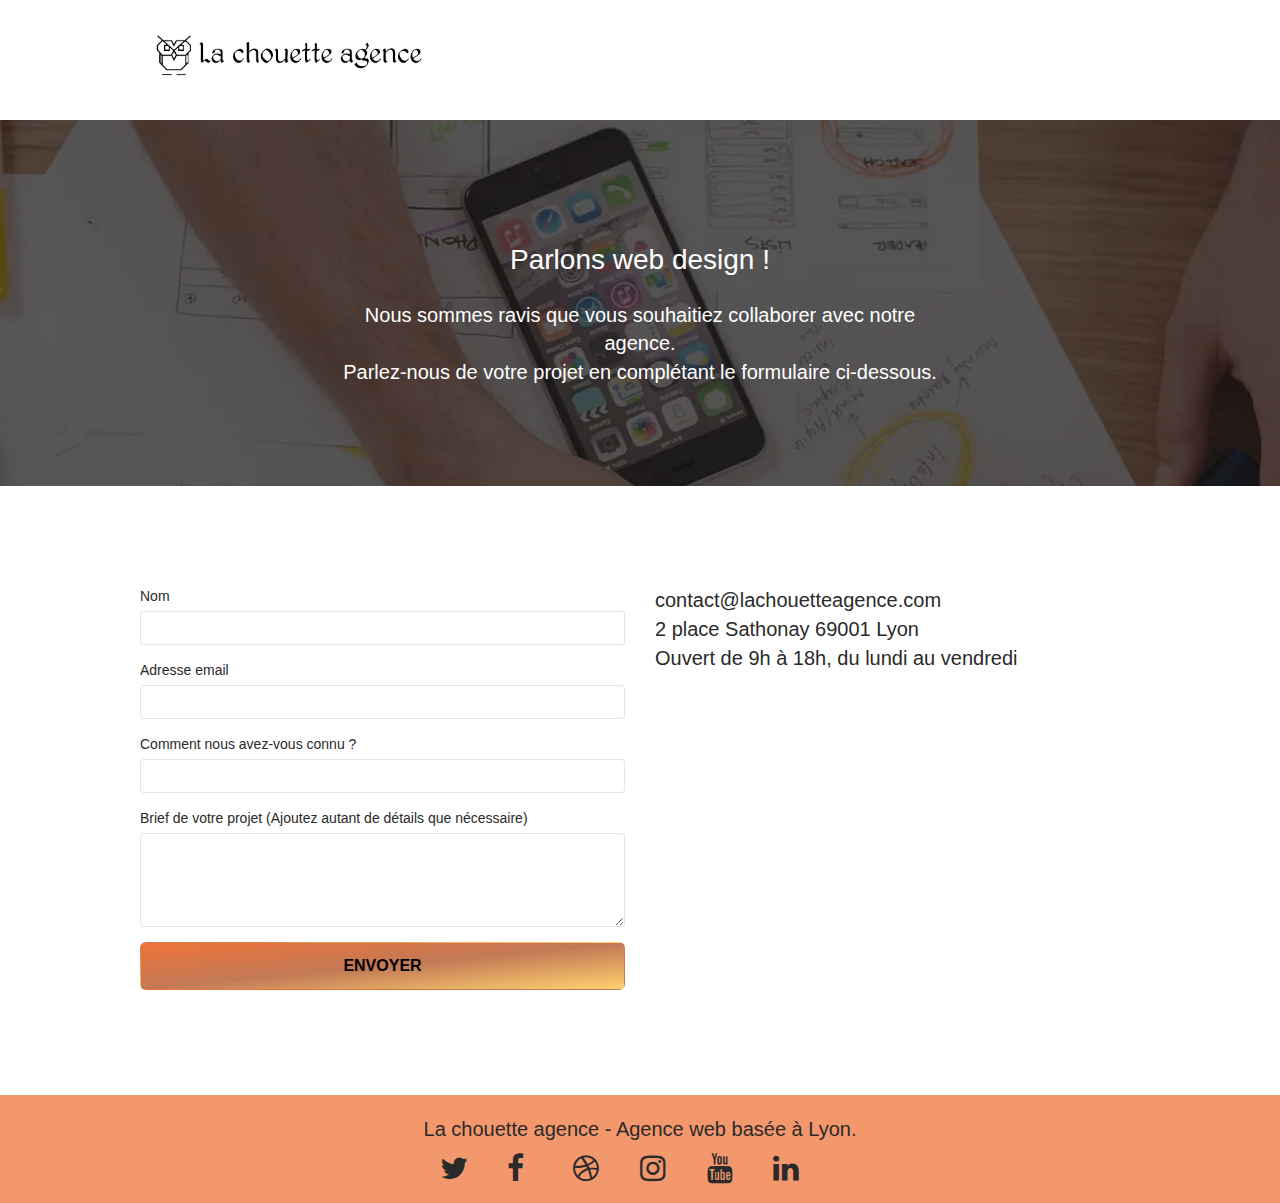
==== commit 15040a86: "mise en forme page 2" ====
--- a/page2.html
+++ b/page2.html
@@ -2,15 +2,16 @@
 <html lang="fr">
 <head>
     <meta charset="utf-8">
+	<meta name="google-site-verification" content="yRWKBxch8k67-pR9QGZZN7ObZ-se8nlhs0dbQhO9EQE" />
     <meta name="keywords" content="seo, google, site web, site internet, agence design paris, agence design">
     <meta name="description" content="La chouette agence est une agence de web design qui aide les entreprises à devenir attractives et visibles sur Internet">
     <meta name="viewport" content="width=device-width, initial-scale=1.0, viewport-fit=cover">
     <link rel="shortcut icon" type="image/png" href="favicon.jpg">
     
-	<link rel="stylesheet" type="text/css" href="./css/bootstrap.min.css">
+	<link rel="stylesheet" type="text/css" href="./css/bootstrap.css">
 	<link rel="stylesheet" type="text/css" href="style.css">
-	<link rel="stylesheet" type="text/css" href="./css/font-awesome.min.css">
-	<link rel="stylesheet" type="text/css" href="./css/et-line.min.css">
+	<link rel="stylesheet" type="text/css" href="./css/font-awesome.css">
+	<link rel="stylesheet" type="text/css" href="./css/et-line.css">
 	
 	<script src="./js/formHandler.js" async></script>
     <title>Contactez nous !</title>
@@ -29,7 +30,7 @@
 <body>
 
 <!-- Header -->
-<div class="bloc bgc-white l-bloc " id="bloc-0">
+<header class="bloc bgc-white l-bloc " id="bloc-0">
 	<div class="container bloc-sm">
 		<nav class="navbar-row">
 			<div class="navbar-header">
@@ -37,10 +38,11 @@
 			</div>
 		</nav>
 	</div>
-</div>
+</header>
 
+<main>
 <!-- Banière -->
-<div class="bloc bg-dots-bg bg-repeat bgc-atomic-tangerine d-bloc bloc-bg-texture texture-paper" id="bloc-6">
+<div class="bloc bg-dots-bg bg-repeat bg-banniere bgc-atomic-tangerine d-bloc bloc-bg-texture texture-paper" id="bloc-6">
 	<div class="container bloc-lg">
 		<div class="row">
 			<div class="col-sm-12">
@@ -66,24 +68,24 @@
 						<label>
 							Nom
 						</label>
-						<input id="name" class="form-control" required />
+						<input id="name" class="form-control" aria-label="Your Name" required />
 					</div>
 					<div class="form-group">
 						<label>
 							Adresse email
 						</label>
-						<input id="email" class="form-control" type="email" required />
+						<input id="email" class="form-control" aria-label="Your email"type="email" required />
 					</div>
 					<div class="form-group">
 						<label>
 							Comment nous avez-vous connu ?
 						</label>
-						<input class="form-control" type="email" required id="input_504" />
+						<input class="form-control" type="email" aria-label="Comment nous avez-vous connus"required id="input_504" />
 					</div>
 					<div class="form-group">
 						<label>
 							Brief de votre projet (Ajoutez autant de détails que nécessaire)<br>
-						</label><textarea id="message" class="form-control" rows="4" cols="50" required></textarea>
+						</label><textarea id="message" class="form-control" aria-label="Brief de votre projet"rows="4" cols="50" required></textarea>
 					</div> 
 					<button class="bloc-button btn btn-lg btn-block cta-hero btn-atomic-tangerine" type="submit">
 						Envoyer
@@ -100,43 +102,42 @@
 </div>
 
 <!-- Footer -->
-
 <div class="bloc bgc-atomic-tangerine d-bloc">
 	<div class="container bloc-sm">
 		<div class="row">
 			<div class="col-sm-12">
-				<p class="text-center white">
+				<p class="text-center black">
 					La chouette agence - Agence web basée à Lyon.<br>
 				</p>
 				<div class="row row-no-gutters social">
 					<div class="col-sm-3">
 						<div class="text-center">
-							<a class="social" href="index.html" aria-label="Rejoignez-nous sur Twitter"><span class="fa fa-twitter icon-md"></span></a>
+							<a class="social" href="#" aria-label="Rejoignez-nous sur Twitter"><span class="fa fa-twitter icon-md"></span></a>
 						</div>
 					</div>
 					<div class="col-sm-3">
 						<div class="text-center">
-							<a class="social" href="index.html" aria-label="Rejoignez-nous sur Facebook"><span class="fa fa-facebook icon-md"></span></a>
+							<a class="social" href="#" aria-label="Rejoignez-nous sur Facebook"><span class="fa fa-facebook icon-md"></span></a>
 						</div>
 					</div>
 					<div class="col-sm-3">
 						<div class="text-center">
-							<a class="social" href="index.html" aria-label="Rejoignez-nous sur Dribble"><span class="fa fa-dribbble icon-md"></span></a>
+							<a class="social" href="#" aria-label="Rejoignez-nous sur Dribble"><span class="fa fa-dribbble icon-md"></span></a>
 						</div>
 					</div>
 					<div class="col-sm-3">
 						<div class="text-center">
-							<a class="social" href="index.html" aria-label="Rejoignez-nous sur Instagram"><span class="fa fa-instagram icon-md"></span></a>
+							<a class="social" href="#" aria-label="Rejoignez-nous sur Instagram"><span class="fa fa-instagram icon-md"></span></a>
 						</div>
 					</div>
 					<div class="col-sm-3">
 						<div class="text-center">
-							<a class="social" href="index.html" aria-label="Rejoignez-nous sur Youtube"><span class="fa fa-youtube icon-md"></span></a>
+							<a class="social" href="#" aria-label="Rejoignez-nous sur Youtube"><span class="fa fa-youtube icon-md"></span></a>
 						</div>
 					</div>
 					<div class="col-sm-3">
 						<div class="text-center">
-							<a class="social" href="index.html" aria-label="Rejoignez-nous sur LinkedIn"><span class="fa fa-linkedin icon-md"></span></a>
+							<a class="social" href="#" aria-label="Rejoignez-nous sur LinkedIn"><span class="fa fa-linkedin icon-md"></span></a>
 						</div>
 					</div>
 				
@@ -146,6 +147,6 @@
 		</div>
 	</div>
 </div>
-
+</main>
 </body>
 </html>--- a/style.css
+++ b/style.css
@@ -137,7 +137,7 @@
 .d-bloc h5 a:hover,
 .d-bloc h6 a:hover,
 .d-bloc p a:hover {
-    color: rgba(255, 255, 255, 1);
+    color: rgb(121, 85, 85);
 }
 
 .d-bloc .navbar-toggle .icon-bar {
@@ -645,7 +645,7 @@
 a {
     font-family: "helvetica";
     font-weight: 400;
-    color: #575757!important;
+    color: #2b2a2a!important;
 }
 
 .container {
@@ -653,7 +653,7 @@
 }
 
 .hero-bloc-text {
-    font-size: 38px;
+    font-size: 28px;
 }
 
 .hero-bloc-text-sub {
@@ -763,21 +763,19 @@
 }
 
 .bgc-dark-slate-blue {
-    background-color: #364577;
-}
-
+    background-image: url("img/image-de-presentation-2.webp");
+    background-position: bottom;
+}
 .bgc-atomic-tangerine {
     background-color: #F3976C;
 }
 
 .tc-white {
     color: rgb(255, 255, 255)!important;
-    font-size: 28px;
     margin-top: 25px;
 }
 .tc-black {
     color: black!important;
-    font-size: 28px;
     margin-top: 25px;
 }
 
@@ -824,20 +822,23 @@
 }
 
 .bg-banniere {
-    margin-bottom: -70px;
     background-image: url("img/la-chouette-agence-banniere.webp");
+    background-position: top;
+    
+}
+.bg-banniere-2 {
+    background-image: url("img/la-chouette-agence-banniere.webp");
+    background-position: bottom;
 }
 @media (max-width:768px) {
     .bg-banniere {
         margin-bottom: 0px;
 
     }
-
 }
 .bg-presentation {
     background-image: url("img/image-de-presentation.webp");
 }
-
 @media (max-width: 1024px) {
     .bloc {
         padding: 0px 20px 0px 20px;
--- a/css/et-line.css
+++ b/css/et-line.css
@@ -0,0 +1,520 @@
+@font-face {
+    font-family: et-line;
+    src: url(../fonts/et-line.eot);
+    src: url(../fonts/et-line.eot?#iefix) format('embedded-opentype'), url(../fonts/et-line.woff) format('woff'), url(../fonts/et-line.ttf) format('truetype'), url(../fonts/et-line.svg#et-line) format('svg');
+    font-weight: 400;
+    font-style: normal;
+    font-display: swap;
+}
+
+.et-icon-adjustments,
+.et-icon-alarmclock,
+.et-icon-anchor,
+.et-icon-aperture,
+.et-icon-attachment,
+.et-icon-bargraph,
+.et-icon-basket,
+.et-icon-beaker,
+.et-icon-bike,
+.et-icon-book-open,
+.et-icon-briefcase,
+.et-icon-browser,
+.et-icon-calendar,
+.et-icon-camera,
+.et-icon-caution,
+.et-icon-chat,
+.et-icon-circle-compass,
+.et-icon-clipboard,
+.et-icon-clock,
+.et-icon-cloud,
+.et-icon-compass,
+.et-icon-desktop,
+.et-icon-dial,
+.et-icon-document,
+.et-icon-documents,
+.et-icon-download,
+.et-icon-dribbble,
+.et-icon-edit,
+.et-icon-envelope,
+.et-icon-expand,
+.et-icon-facebook,
+.et-icon-flag,
+.et-icon-focus,
+.et-icon-gears,
+.et-icon-genius,
+.et-icon-gift,
+.et-icon-global,
+.et-icon-globe,
+.et-icon-googleplus,
+.et-icon-grid,
+.et-icon-happy,
+.et-icon-hazardous,
+.et-icon-heart,
+.et-icon-hotairballoon,
+.et-icon-hourglass,
+.et-icon-key,
+.et-icon-laptop,
+.et-icon-layers,
+.et-icon-lifesaver,
+.et-icon-lightbulb,
+.et-icon-linegraph,
+.et-icon-linkedin,
+.et-icon-lock,
+.et-icon-magnifying-glass,
+.et-icon-map,
+.et-icon-map-pin,
+.et-icon-megaphone,
+.et-icon-mic,
+.et-icon-mobile,
+.et-icon-newspaper,
+.et-icon-notebook,
+.et-icon-paintbrush,
+.et-icon-paperclip,
+.et-icon-pencil,
+.et-icon-phone,
+.et-icon-picture,
+.et-icon-pictures,
+.et-icon-piechart,
+.et-icon-presentation,
+.et-icon-pricetags,
+.et-icon-printer,
+.et-icon-profile-female,
+.et-icon-profile-male,
+.et-icon-puzzle,
+.et-icon-quote,
+.et-icon-recycle,
+.et-icon-refresh,
+.et-icon-ribbon,
+.et-icon-rss,
+.et-icon-sad,
+.et-icon-scissors,
+.et-icon-scope,
+.et-icon-search,
+.et-icon-shield,
+.et-icon-speedometer,
+.et-icon-strategy,
+.et-icon-streetsign,
+.et-icon-tablet,
+.et-icon-target,
+.et-icon-telescope,
+.et-icon-toolbox,
+.et-icon-tools,
+.et-icon-tools-2,
+.et-icon-trophy,
+.et-icon-tumblr,
+.et-icon-twitter,
+.et-icon-upload,
+.et-icon-video,
+.et-icon-wallet,
+.et-icon-wine {
+    font-family: et-line;
+    speak: none;
+    font-style: normal;
+    font-weight: 400;
+    font-variant: normal;
+    text-transform: none;
+    line-height: 1;
+    -webkit-font-smoothing: antialiased;
+    -moz-osx-font-smoothing: grayscale;
+    display: inline-block
+}
+
+.et-icon-mobile:before {
+    content: "\e000"
+}
+
+.et-icon-laptop:before {
+    content: "\e001"
+}
+
+.et-icon-desktop:before {
+    content: "\e002"
+}
+
+.et-icon-tablet:before {
+    content: "\e003"
+}
+
+.et-icon-phone:before {
+    content: "\e004"
+}
+
+.et-icon-document:before {
+    content: "\e005"
+}
+
+.et-icon-documents:before {
+    content: "\e006"
+}
+
+.et-icon-search:before {
+    content: "\e007"
+}
+
+.et-icon-clipboard:before {
+    content: "\e008"
+}
+
+.et-icon-newspaper:before {
+    content: "\e009"
+}
+
+.et-icon-notebook:before {
+    content: "\e00a"
+}
+
+.et-icon-book-open:before {
+    content: "\e00b"
+}
+
+.et-icon-browser:before {
+    content: "\e00c"
+}
+
+.et-icon-calendar:before {
+    content: "\e00d"
+}
+
+.et-icon-presentation:before {
+    content: "\e00e"
+}
+
+.et-icon-picture:before {
+    content: "\e00f"
+}
+
+.et-icon-pictures:before {
+    content: "\e010"
+}
+
+.et-icon-video:before {
+    content: "\e011"
+}
+
+.et-icon-camera:before {
+    content: "\e012"
+}
+
+.et-icon-printer:before {
+    content: "\e013"
+}
+
+.et-icon-toolbox:before {
+    content: "\e014"
+}
+
+.et-icon-briefcase:before {
+    content: "\e015"
+}
+
+.et-icon-wallet:before {
+    content: "\e016"
+}
+
+.et-icon-gift:before {
+    content: "\e017"
+}
+
+.et-icon-bargraph:before {
+    content: "\e018"
+}
+
+.et-icon-grid:before {
+    content: "\e019"
+}
+
+.et-icon-expand:before {
+    content: "\e01a"
+}
+
+.et-icon-focus:before {
+    content: "\e01b"
+}
+
+.et-icon-edit:before {
+    content: "\e01c"
+}
+
+.et-icon-adjustments:before {
+    content: "\e01d"
+}
+
+.et-icon-ribbon:before {
+    content: "\e01e"
+}
+
+.et-icon-hourglass:before {
+    content: "\e01f"
+}
+
+.et-icon-lock:before {
+    content: "\e020"
+}
+
+.et-icon-megaphone:before {
+    content: "\e021"
+}
+
+.et-icon-shield:before {
+    content: "\e022"
+}
+
+.et-icon-trophy:before {
+    content: "\e023"
+}
+
+.et-icon-flag:before {
+    content: "\e024"
+}
+
+.et-icon-map:before {
+    content: "\e025"
+}
+
+.et-icon-puzzle:before {
+    content: "\e026"
+}
+
+.et-icon-basket:before {
+    content: "\e027"
+}
+
+.et-icon-envelope:before {
+    content: "\e028"
+}
+
+.et-icon-streetsign:before {
+    content: "\e029"
+}
+
+.et-icon-telescope:before {
+    content: "\e02a"
+}
+
+.et-icon-gears:before {
+    content: "\e02b"
+}
+
+.et-icon-key:before {
+    content: "\e02c"
+}
+
+.et-icon-paperclip:before {
+    content: "\e02d"
+}
+
+.et-icon-attachment:before {
+    content: "\e02e"
+}
+
+.et-icon-pricetags:before {
+    content: "\e02f"
+}
+
+.et-icon-lightbulb:before {
+    content: "\e030"
+}
+
+.et-icon-layers:before {
+    content: "\e031"
+}
+
+.et-icon-pencil:before {
+    content: "\e032"
+}
+
+.et-icon-tools:before {
+    content: "\e033"
+}
+
+.et-icon-tools-2:before {
+    content: "\e034"
+}
+
+.et-icon-scissors:before {
+    content: "\e035"
+}
+
+.et-icon-paintbrush:before {
+    content: "\e036"
+}
+
+.et-icon-magnifying-glass:before {
+    content: "\e037"
+}
+
+.et-icon-circle-compass:before {
+    content: "\e038"
+}
+
+.et-icon-linegraph:before {
+    content: "\e039"
+}
+
+.et-icon-mic:before {
+    content: "\e03a"
+}
+
+.et-icon-strategy:before {
+    content: "\e03b"
+}
+
+.et-icon-beaker:before {
+    content: "\e03c"
+}
+
+.et-icon-caution:before {
+    content: "\e03d"
+}
+
+.et-icon-recycle:before {
+    content: "\e03e"
+}
+
+.et-icon-anchor:before {
+    content: "\e03f"
+}
+
+.et-icon-profile-male:before {
+    content: "\e040"
+}
+
+.et-icon-profile-female:before {
+    content: "\e041"
+}
+
+.et-icon-bike:before {
+    content: "\e042"
+}
+
+.et-icon-wine:before {
+    content: "\e043"
+}
+
+.et-icon-hotairballoon:before {
+    content: "\e044"
+}
+
+.et-icon-globe:before {
+    content: "\e045"
+}
+
+.et-icon-genius:before {
+    content: "\e046"
+}
+
+.et-icon-map-pin:before {
+    content: "\e047"
+}
+
+.et-icon-dial:before {
+    content: "\e048"
+}
+
+.et-icon-chat:before {
+    content: "\e049"
+}
+
+.et-icon-heart:before {
+    content: "\e04a"
+}
+
+.et-icon-cloud:before {
+    content: "\e04b"
+}
+
+.et-icon-upload:before {
+    content: "\e04c"
+}
+
+.et-icon-download:before {
+    content: "\e04d"
+}
+
+.et-icon-target:before {
+    content: "\e04e"
+}
+
+.et-icon-hazardous:before {
+    content: "\e04f"
+}
+
+.et-icon-piechart:before {
+    content: "\e050"
+}
+
+.et-icon-speedometer:before {
+    content: "\e051"
+}
+
+.et-icon-global:before {
+    content: "\e052"
+}
+
+.et-icon-compass:before {
+    content: "\e053"
+}
+
+.et-icon-lifesaver:before {
+    content: "\e054"
+}
+
+.et-icon-clock:before {
+    content: "\e055"
+}
+
+.et-icon-aperture:before {
+    content: "\e056"
+}
+
+.et-icon-quote:before {
+    content: "\e057"
+}
+
+.et-icon-scope:before {
+    content: "\e058"
+}
+
+.et-icon-alarmclock:before {
+    content: "\e059"
+}
+
+.et-icon-refresh:before {
+    content: "\e05a"
+}
+
+.et-icon-happy:before {
+    content: "\e05b"
+}
+
+.et-icon-sad:before {
+    content: "\e05c"
+}
+
+.et-icon-facebook:before {
+    content: "\e05d"
+}
+
+.et-icon-twitter:before {
+    content: "\e05e"
+}
+
+.et-icon-googleplus:before {
+    content: "\e05f"
+}
+
+.et-icon-rss:before {
+    content: "\e060"
+}
+
+.et-icon-tumblr:before {
+    content: "\e061"
+}
+
+.et-icon-linkedin:before {
+    content: "\e062"
+}
+
+.et-icon-dribbble:before {
+    content: "\e063"
+}